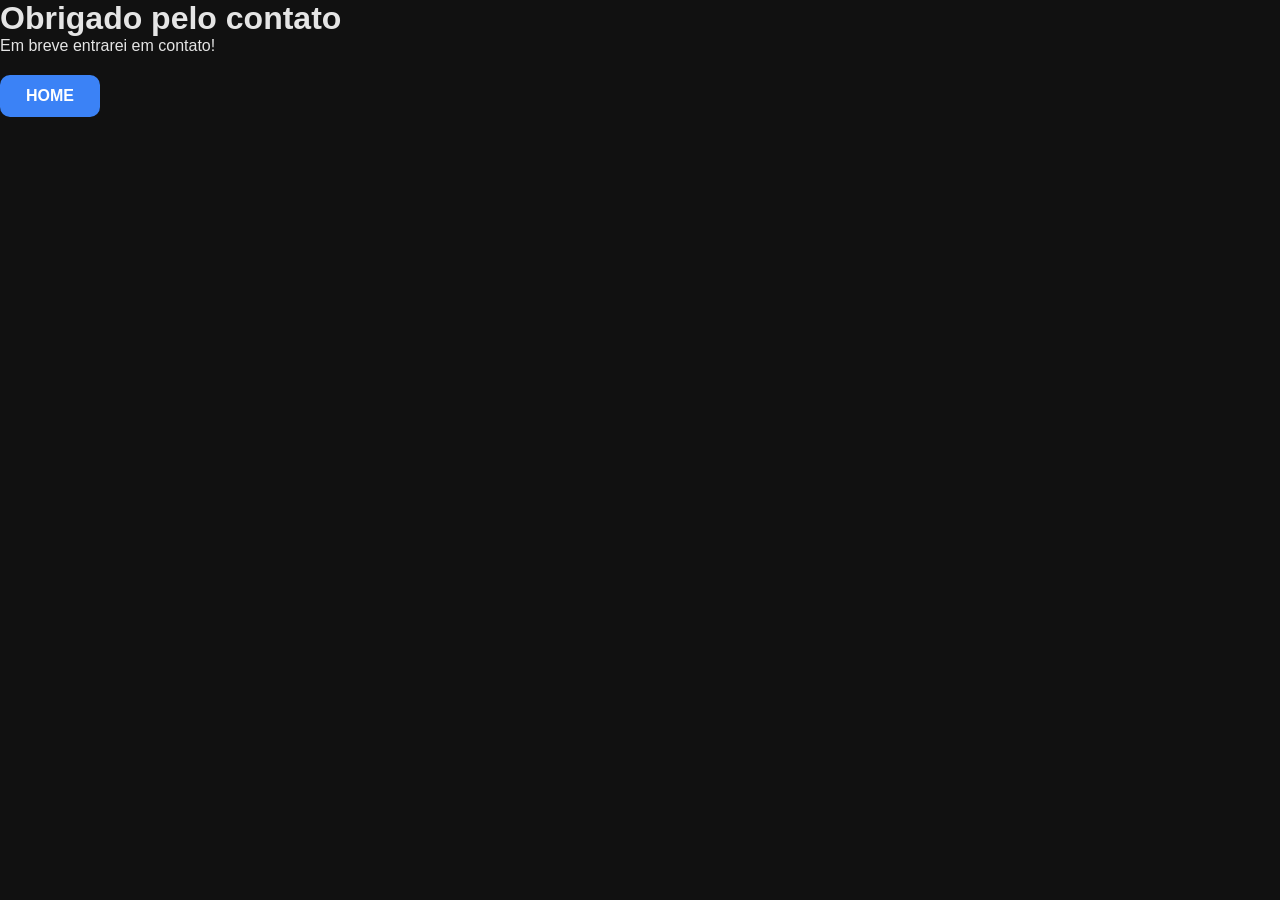
==== obrigado.html @ 09db40f8 "Primeiro commit" ====
<!doctype html>
<html lang="pt-br">
  <head>
    <meta charset="UTF-8" />
    <meta name="viewport" content="width=device-width, initial-scale=1.0" />

    <title>Emanuelle Ávila Bairros</title>
    <link rel="stylesheet" href="style.css" />
  </head>
  <body class="main">
    <h1 class="text">Obrigado pelo contato</h1>
    <p class="paragrafo">Em breve entrarei em contato!</p>

    <a href="index.html" class="btn">HOME</a>
  </body>
</html>
---- style.css ----
* {
  margin: 0;
  padding: 0;
  box-sizing: border-box;
  font-family: Poppins, sans-serif;
}

html {
  scroll-behavior: smooth;
}

/* ===== CORES BASE ===== */

body {
  background: #111111; /* fundo preto neutro */
  color: #e5e5e5;
}

/* CONTAINER */

.container {
  width: 90%;
  max-width: 1100px;
  margin: auto;
  padding: 60px 0;
}

/* HEADER */

header {
  background: #1a1a1a;
  position: sticky;
  top: 0;
  z-index: 99;
}

.nav {
  display: flex;
  justify-content: space-between;
  align-items: center;
}

/* MENU */

nav a {
  margin-left: 20px;
  text-decoration: none;
  color: #d4d4d4;
  font-weight: 600;
  transition: 0.3s;
}

nav a:hover {
  color: #3b82f6;
}

/* HERO */

.hero {
  display: flex;
  align-items: center;
  justify-content: space-between;
  gap: 40px;
}

.hero-img {
  width: 260px;
  border-radius: 20px;
  box-shadow: 0 0 25px rgba(59, 130, 246, 0.35);
}

/* BOTÃO */

.btn {
  display: inline-block;
  margin-top: 20px;
  background: #3b82f6;
  padding: 12px 26px;
  border-radius: 10px;
  text-decoration: none;
  color: white;
  font-weight: bold;
  transition: 0.3s;
}

.btn:hover {
  transform: scale(1.08);
  background: #2563eb;
}

/* TITULOS */

.section-title {
  text-align: center;
  margin-bottom: 40px;
  color: #ffffff;
}

/* CARDS / SKILLS */

.cards {
  display: grid;
  grid-template-columns: repeat(auto-fit, minmax(160px, 1fr));
  gap: 20px;
}

.card {
  background: #1f1f1f;
  padding: 30px;
  text-align: center;
  border-radius: 12px;
  transition: 0.3s;
}

.card:hover {
  transform: translateY(-8px);
  box-shadow: 0 8px 18px rgba(0, 0, 0, 0.6);
}

/* PROJETOS */

.project-card {
  min-width: 260px;
  background: #1f1f1f;
  border-radius: 12px;
  padding: 16px;
  transition: 0.3s;
  cursor: pointer;
}

.project-card:hover {
  transform: scale(1.04);
}

.project-card img {
  width: 100%;
  border-radius: 14px 14px 0 0;
}

/* CARROSSEL */

.carousel {
  display: flex;
  overflow-x: auto;
  scroll-behavior: smooth;
}

.arrow {
  background: #1f1f1f;
  border: none;
  color: white;
  font-size: 28px;
  padding: 12px 16px;
  cursor: pointer;
  border-radius: 10px;
}

.project-card {
  min-width: 260px;
  max-width: 260px;
  flex: 0 0 auto;
}

/* SOBRE */

.sobre {
  display: flex;
  gap: 40px;
  align-items: center;
}

.sobre img {
  width: 240px;
  border-radius: 14px;
}

/* SOCIAL */

.social {
  text-align: center;
  font-size: 32px;
}

.social a {
  margin: 0 12px;
  color: #d4d4d4;
  transition: 0.3s;
}

.social a:hover {
  color: #3b82f6;
}

/* FOOTER */

footer {
  text-align: center;
  padding: 30px;
  background: #1a1a1a;
  color: #9ca3af;
}

/* RESPONSIVO */

@media (max-width: 768px) {
  .hero {
    flex-direction: column;
    text-align: center;
  }

  .sobre {
    flex-direction: column;
    text-align: center;
  }
}

/* ================= CARROSSEL PROJETOS ================= */

.carousel-wrapper {
  position: relative;
  display: flex;
  align-items: center;
}

.carousel {
  display: flex;
  gap: 20px;
  overflow-x: auto;
  scroll-behavior: smooth;
  padding: 20px 0;

  /* esconder barra de scroll */
  scrollbar-width: none;
}

.carousel::-webkit-scrollbar {
  display: none;
}

.project-card img {
  width: 100%;
  height: 150px;
  object-fit: cover;
  border-radius: 8px;
  margin-bottom: 10px;
}

.project-card:hover {
  transform: translateY(-6px) scale(1.03);
  box-shadow: 0 10px 22px rgba(0, 0, 0, 0.15);
}

/* SETAS */

.arrow:hover {
  background: #2563eb;
}

.left {
  margin-right: 10px;
}

.right {
  margin-left: 10px;
}

/* ================= DOTS DO CARROSSEL ================= */

.carousel-dots {
  display: flex;
  justify-content: center;
  gap: 10px;
  margin-top: 18px;
}

.carousel-dots span {
  width: 10px;
  height: 10px;
  background: #cbd5e1;
  border-radius: 50%;
  cursor: pointer;
  transition: 0.3s;
}

.carousel-dots span.active {
  background: #2563eb;
  transform: scale(1.3);
}

/* ================= MODAL ================= */

.modal {
  display: none;
  position: fixed;
  z-index: 999;
  left: 0;
  top: 0;
  width: 100%;
  height: 100%;
  background: rgba(0, 0, 0, 0.7);
  justify-content: center;
  align-items: center;
}

.modal-content {
  background: #1f1f1f;
  color: #e5e5e5;
  padding: 30px;
  border-radius: 12px;
  max-width: 420px;
  width: 90%;
  text-align: center;
  animation: modalPop 0.3s ease;
}

.modal-content img {
  width: 100%;
  border-radius: 10px;
  margin-bottom: 15px;
}

.close {
  float: right;
  font-size: 26px;
  cursor: pointer;
}

.tech {
  margin: 12px 0;
  color: #2563eb;
  font-weight: 600;
}

@keyframes modalPop {
  from {
    transform: scale(0.7);
    opacity: 0;
  }
  to {
    transform: scale(1);
    opacity: 1;
  }
}

/* ===== FORMULÁRIO ===== */

.contact-form {
  max-width: 500px;
  margin: 0 auto 30px auto;
  display: flex;
  flex-direction: column;
  gap: 12px;
}

.contact-form input,
.contact-form textarea {
  background: #1f1f1f;
  border: 1px solid #333;
  padding: 12px;
  border-radius: 8px;
  color: white;
  font-size: 14px;
}

.contact-form textarea {
  min-height: 120px;
  resize: vertical;
}

.contact-form input:focus,
.contact-form textarea:focus {
  outline: none;
  border-color: #3b82f6;
}

/* BOTÃO HAMBURGUER */

.btn-menu {
  display: none;
  flex-direction: column;
  gap: 5px;
  cursor: pointer;
  z-index: 999;
}

.btn-menu span {
  width: 28px;
  height: 3px;
  background: #e5e5e5;
  display: block;
  border-radius: 3px;
}

/* MENU MOBILE */

.menu-mobile {
  position: fixed;
  top: 0;
  right: -260px;
  width: 260px;
  height: 100vh;
  background: #111;
  padding-top: 80px;
  transition: 0.35s ease;
  z-index: 998;
}

.menu-mobile.abrir-menu {
  right: 0;
}

.menu-mobile nav {
  display: flex;
  flex-direction: column;
  gap: 25px;
  padding-left: 30px;
}

.menu-mobile a {
  color: #e5e5e5;
  text-decoration: none;
  font-size: 18px;
}

/* OVERLAY */

.overlay-menu {
  background: rgba(0, 0, 0, 0.6);
  width: 100%;
  height: 100%;
  position: fixed;
  top: 0;
  left: 0;
  visibility: hidden;
  opacity: 0;
  transition: 0.3s;
  z-index: 997;
}

.overlay-menu.ativo {
  visibility: visible;
  opacity: 1;
}

/* RESPONSIVO */

@media (max-width: 900px) {
  nav ul {
    display: none;
  }

  .btn-menu {
    display: flex;
  }
}

/* ===== CURSOR GLOW EFFECT ===== */

.cursor-glow {
  position: fixed;
  width: 260px;
  height: 260px;
  border-radius: 50%;
  pointer-events: none;
  background: radial-gradient(
    circle,
    rgba(59, 130, 246, 0.18) 0%,
    rgba(0, 0, 0, 0) 70%
  );
  transform: translate(-50%, -50%);
  z-index: 0;
  transition: transform 0.05s linear;
}

/* Mantém conteúdo acima do glow */
body > * {
  position: relative;
  z-index: 1;
}
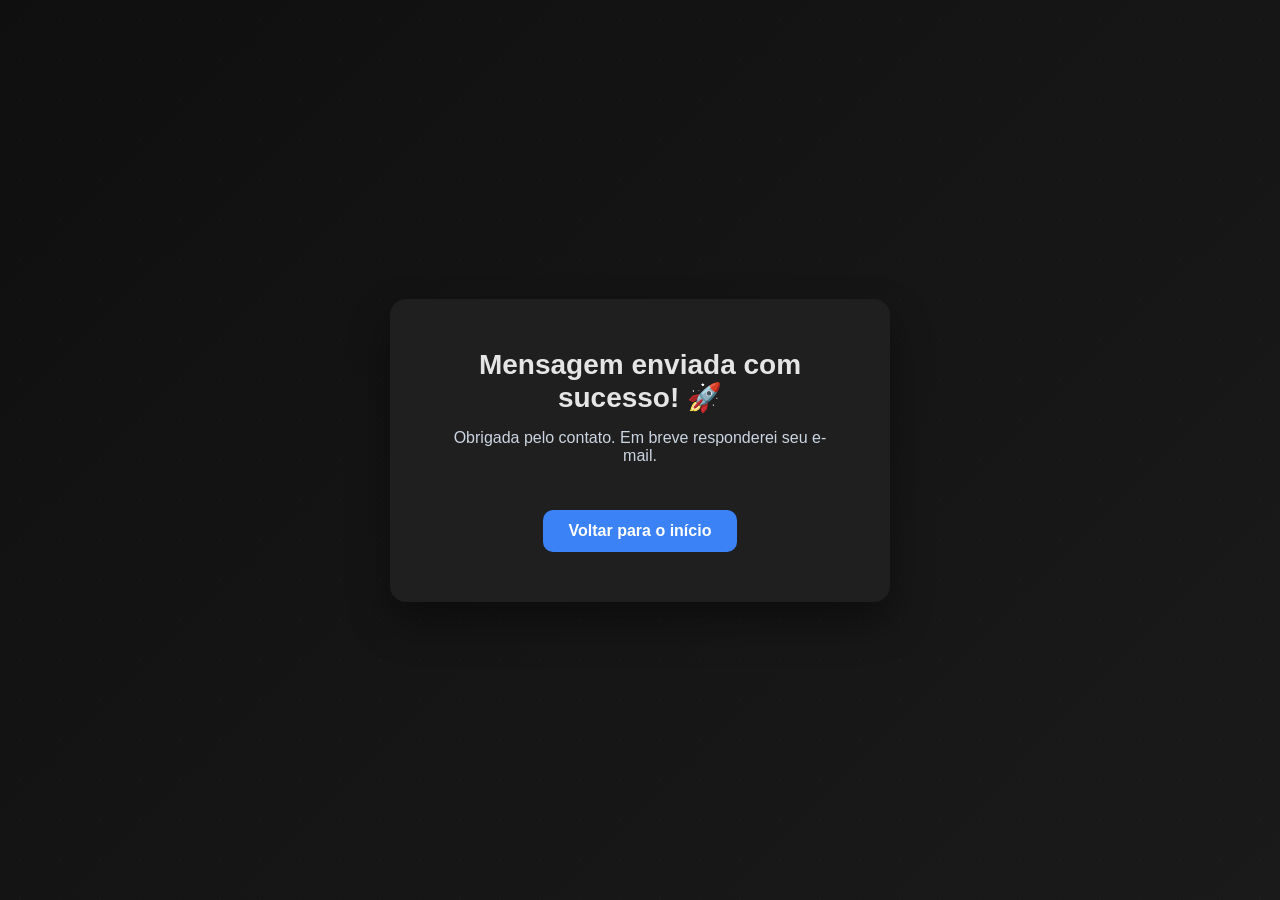
==== commit 564fd46d: "style: melhora layout da página obrigado" ====
--- a/obrigado.html
+++ b/obrigado.html
@@ -3,14 +3,18 @@
   <head>
     <meta charset="UTF-8" />
     <meta name="viewport" content="width=device-width, initial-scale=1.0" />
-
-    <title>Emanuelle Ávila Bairros</title>
+    <title>Obrigado | Emanuelle Ávila Bairros</title>
     <link rel="stylesheet" href="style.css" />
   </head>
-  <body class="main">
-    <h1 class="text">Obrigado pelo contato</h1>
-    <p class="paragrafo">Em breve entrarei em contato!</p>
 
-    <a href="index.html" class="btn">HOME</a>
+  <body>
+    <section class="container obrigado-section">
+      <div class="obrigado-box">
+        <h1>Mensagem enviada com sucesso! 🚀</h1>
+        <p>Obrigada pelo contato. Em breve responderei seu e-mail.</p>
+
+        <a href="index.html" class="btn">Voltar para o início</a>
+      </div>
+    </section>
   </body>
 </html>
--- a/style.css
+++ b/style.css
@@ -12,8 +12,21 @@
 /* ===== CORES BASE ===== */
 
 body {
-  background: #111111; /* fundo preto neutro */
+  background: linear-gradient(135deg, #0f0f0f 0%, #141414 40%, #1a1a1a 100%);
   color: #e5e5e5;
+}
+
+body::before {
+  content: "";
+  position: fixed;
+  inset: 0;
+  background-image: radial-gradient(
+    rgba(255, 255, 255, 0.02) 1px,
+    transparent 1px
+  );
+  background-size: 40px 40px;
+  pointer-events: none;
+  z-index: 0;
 }
 
 /* CONTAINER */
@@ -28,7 +41,8 @@
 /* HEADER */
 
 header {
-  background: #1a1a1a;
+  background: rgba(26, 26, 26, 0.85);
+  backdrop-filter: blur(10px);
   position: sticky;
   top: 0;
   z-index: 99;
@@ -84,7 +98,8 @@
 }
 
 .btn:hover {
-  transform: scale(1.08);
+  transform: translateY(-3px);
+  box-shadow: 0 8px 20px rgba(59, 130, 246, 0.4);
   background: #2563eb;
 }
 
@@ -96,6 +111,16 @@
   color: #ffffff;
 }
 
+/* FOTO PERFIL */
+
+.foto-perfil {
+  width: 180px;
+  height: 180px;
+  border-radius: 50%;
+  object-fit: cover;
+  border: 4px solid #6c63ff; /* cor principal */
+}
+
 /* CARDS / SKILLS */
 
 .cards {
@@ -106,10 +131,14 @@
 
 .card {
   background: #1f1f1f;
-  padding: 30px;
+  padding: 25px 15px; /* PADRÃO */
   text-align: center;
   border-radius: 12px;
   transition: 0.3s;
+  display: flex;
+  align-items: center;
+  justify-content: center;
+  min-height: 80px;
 }
 
 .card:hover {
@@ -167,11 +196,25 @@
   display: flex;
   gap: 40px;
   align-items: center;
+  justify-content: center; /* CENTRALIZA */
+  text-align: left;
 }
 
 .sobre img {
   width: 240px;
   border-radius: 14px;
+  object-fit: cover;
+}
+
+@media (max-width: 768px) {
+  .sobre img {
+    width: 180px;
+    margin-bottom: 20px;
+  }
+
+  .sobre div {
+    padding: 0 10px;
+  }
 }
 
 /* SOCIAL */
@@ -185,6 +228,11 @@
   margin: 0 12px;
   color: #d4d4d4;
   transition: 0.3s;
+  text-decoration: none;
+}
+
+.social i {
+  display: inline-block;
 }
 
 .social a:hover {
@@ -211,6 +259,18 @@
   .sobre {
     flex-direction: column;
     text-align: center;
+  }
+
+  .hero-img {
+    width: 200px;
+  }
+
+  .hero-text h1 {
+    font-size: 28px;
+  }
+
+  .hero-text p {
+    font-size: 14px;
   }
 }
 
@@ -445,7 +505,7 @@
 /* RESPONSIVO */
 
 @media (max-width: 900px) {
-  nav ul {
+  header nav {
     display: none;
   }
 
@@ -458,18 +518,18 @@
 
 .cursor-glow {
   position: fixed;
-  width: 260px;
-  height: 260px;
+  width: 90px;
+  height: 90px;
   border-radius: 50%;
   pointer-events: none;
   background: radial-gradient(
     circle,
-    rgba(59, 130, 246, 0.18) 0%,
+    rgba(59, 130, 246, 0.12) 0%,
     rgba(0, 0, 0, 0) 70%
   );
   transform: translate(-50%, -50%);
   z-index: 0;
-  transition: transform 0.05s linear;
+  transition: transform 0.08s linear;
 }
 
 /* Mantém conteúdo acima do glow */
@@ -477,3 +537,31 @@
   position: relative;
   z-index: 1;
 }
+
+/* ===== PÁGINA OBRIGADO ===== */
+
+.obrigado-section {
+  min-height: 100vh;
+  display: flex;
+  align-items: center;
+  justify-content: center;
+}
+
+.obrigado-box {
+  background: #1f1f1f;
+  padding: 50px;
+  border-radius: 16px;
+  text-align: center;
+  max-width: 500px;
+  box-shadow: 0 20px 40px rgba(0, 0, 0, 0.4);
+}
+
+.obrigado-box h1 {
+  margin-bottom: 15px;
+  font-size: 28px;
+}
+
+.obrigado-box p {
+  margin-bottom: 25px;
+  color: #cbd5e1;
+}
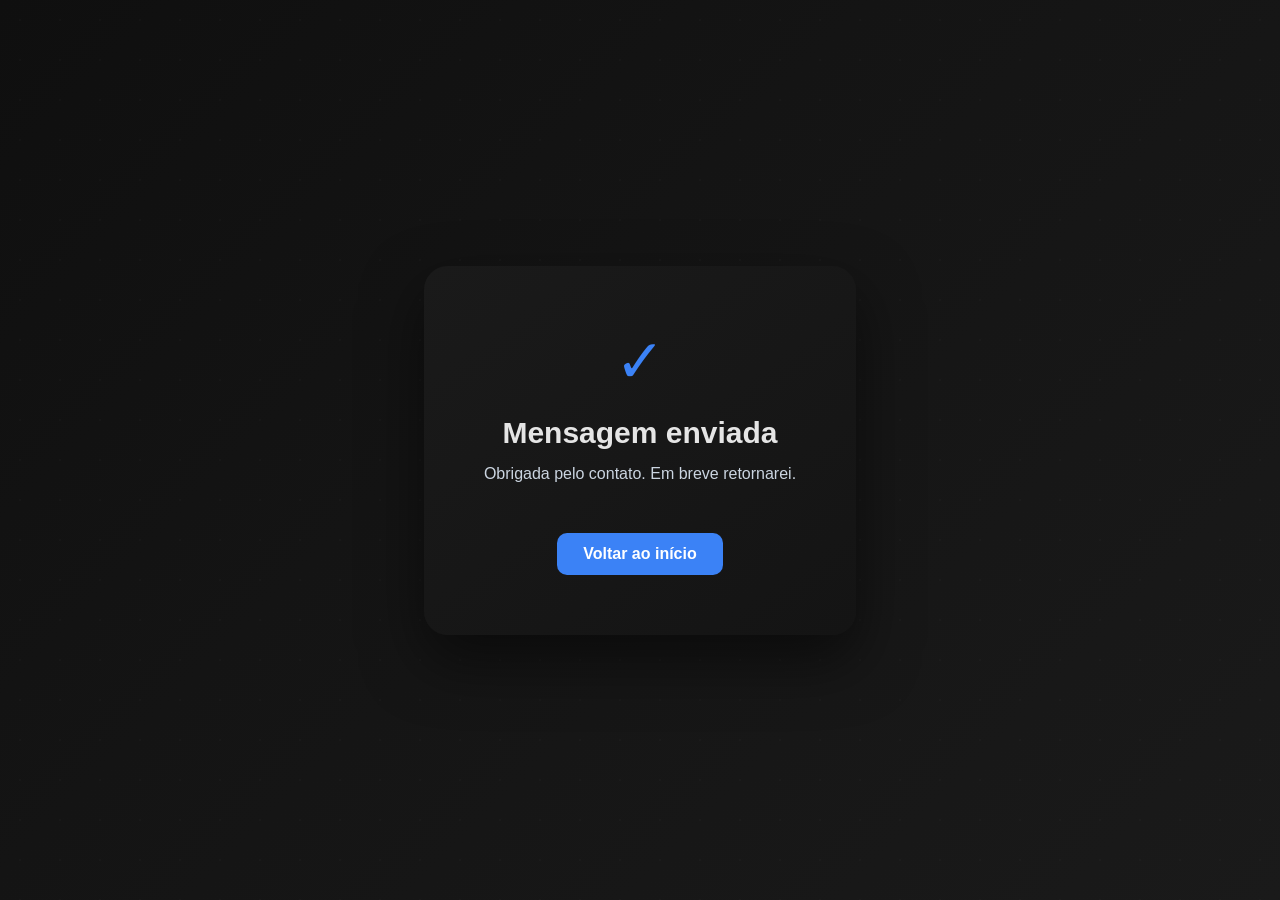
==== commit 9abaee48: "style: formulário centralizado e página obrigado conceitual" ====
--- a/obrigado.html
+++ b/obrigado.html
@@ -8,13 +8,14 @@
   </head>
 
   <body>
-    <section class="container obrigado-section">
-      <div class="obrigado-box">
-        <h1>Mensagem enviada com sucesso! 🚀</h1>
-        <p>Obrigada pelo contato. Em breve responderei seu e-mail.</p>
+    <div class="obrigado-wrapper">
+      <div class="obrigado-card">
+        <div class="checkmark">✓</div>
+        <h1>Mensagem enviada</h1>
+        <p>Obrigada pelo contato. Em breve retornarei.</p>
 
-        <a href="index.html" class="btn">Voltar para o início</a>
+        <a href="index.html" class="btn">Voltar ao início</a>
       </div>
-    </section>
+    </div>
   </body>
 </html>
--- a/style.css
+++ b/style.css
@@ -402,35 +402,52 @@
   }
 }
 
-/* ===== FORMULÁRIO ===== */
-
-.contact-form {
-  max-width: 500px;
-  margin: 0 auto 30px auto;
+/* ===== FORMULÁRIO PROFISSIONAL ===== */
+
+.contato {
+  text-align: center;
+}
+
+.contact-form,
+#contact-form {
+  max-width: 520px;
+  margin: 0 auto;
   display: flex;
   flex-direction: column;
-  gap: 12px;
-}
-
-.contact-form input,
-.contact-form textarea {
-  background: #1f1f1f;
-  border: 1px solid #333;
-  padding: 12px;
-  border-radius: 8px;
-  color: white;
-  font-size: 14px;
-}
-
-.contact-form textarea {
-  min-height: 120px;
-  resize: vertical;
-}
-
-.contact-form input:focus,
-.contact-form textarea:focus {
+  gap: 18px;
+  background: #1a1a1a;
+  padding: 40px;
+  border-radius: 18px;
+  box-shadow: 0 20px 50px rgba(0, 0, 0, 0.45);
+}
+
+#contact-form input,
+#contact-form textarea {
+  width: 100%;
+  padding: 14px 16px;
+  border-radius: 12px;
+  border: 1px solid #2a2a2a;
+  background: #111;
+  color: #e5e5e5;
+  font-size: 15px;
+  transition: 0.3s;
+}
+
+#contact-form input:focus,
+#contact-form textarea:focus {
   outline: none;
   border-color: #3b82f6;
+  box-shadow: 0 0 0 2px rgba(59, 130, 246, 0.2);
+}
+
+#contact-form textarea {
+  min-height: 130px;
+  resize: none;
+}
+
+#contact-form .btn {
+  align-self: center;
+  width: 180px;
 }
 
 /* BOTÃO HAMBURGUER */
@@ -538,30 +555,36 @@
   z-index: 1;
 }
 
-/* ===== PÁGINA OBRIGADO ===== */
-
-.obrigado-section {
+/* ===== OBRIGADO ===== */
+
+.obrigado-wrapper {
   min-height: 100vh;
   display: flex;
   align-items: center;
   justify-content: center;
 }
 
-.obrigado-box {
-  background: #1f1f1f;
-  padding: 50px;
-  border-radius: 16px;
-  text-align: center;
-  max-width: 500px;
-  box-shadow: 0 20px 40px rgba(0, 0, 0, 0.4);
-}
-
-.obrigado-box h1 {
+.obrigado-card {
+  background: linear-gradient(145deg, #1a1a1a, #141414);
+  padding: 60px;
+  border-radius: 24px;
+  text-align: center;
+  max-width: 480px;
+  box-shadow: 0 25px 60px rgba(0, 0, 0, 0.5);
+}
+
+.obrigado-card h1 {
+  font-size: 30px;
   margin-bottom: 15px;
-  font-size: 28px;
-}
-
-.obrigado-box p {
-  margin-bottom: 25px;
+}
+
+.obrigado-card p {
   color: #cbd5e1;
-}
+  margin-bottom: 30px;
+}
+
+.checkmark {
+  font-size: 60px;
+  color: #3b82f6;
+  margin-bottom: 20px;
+}
